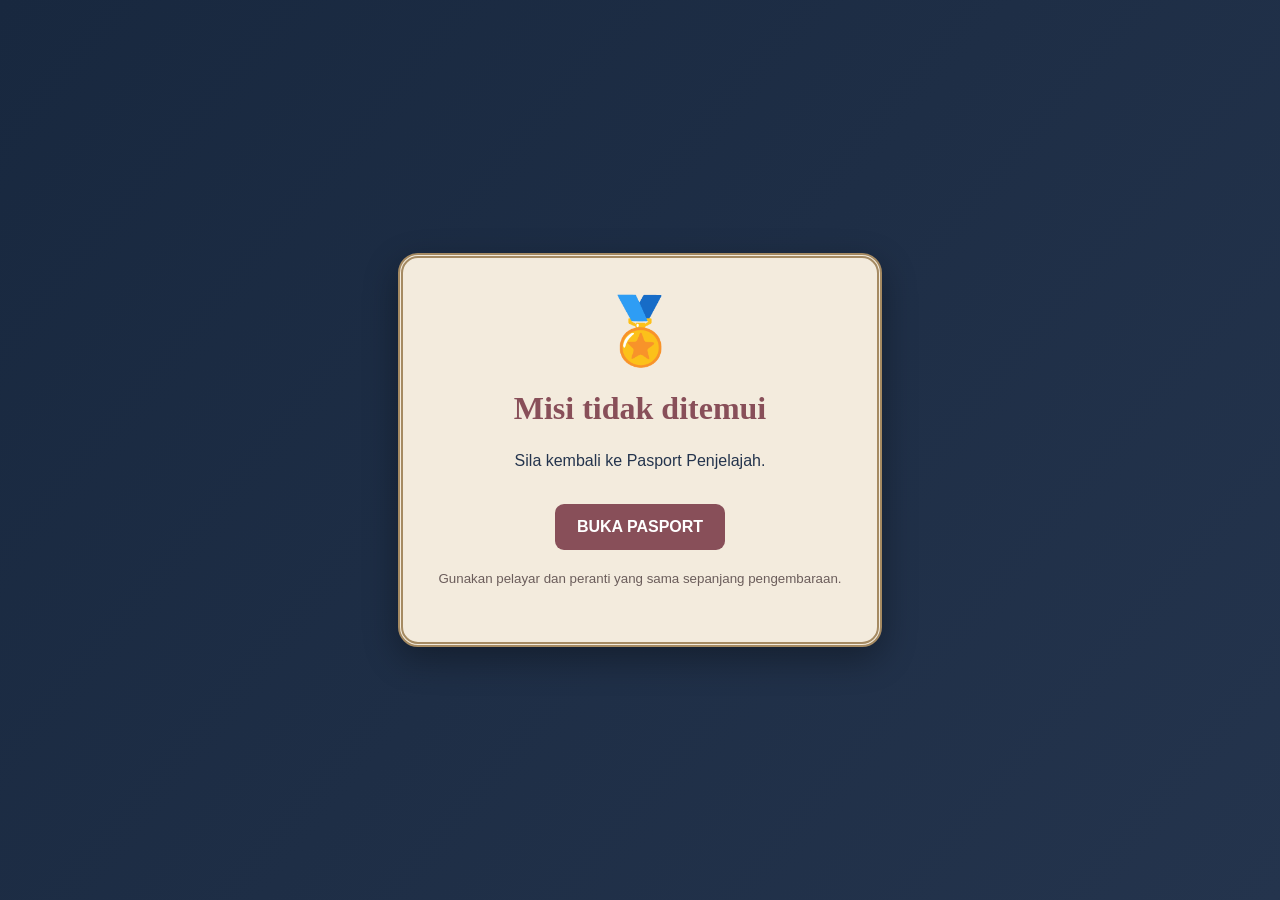
==== selesai.html @ 511d0561 "Add files via upload" ====
<!doctype html><html lang="ms"><head><meta charset="utf-8"><meta name="viewport" content="width=device-width,initial-scale=1"><title>Cop Pasport | JEJAK ILMU</title><style>body{margin:0;min-height:100vh;display:grid;place-items:center;background:linear-gradient(130deg,#18283f,#24344d);font-family:Arial,sans-serif;color:#24344d}.card{background:#f3ebdd;border:5px double #a58a62;border-radius:20px;max-width:540px;margin:20px;padding:35px;text-align:center;box-shadow:0 12px 35px #0005}h1{color:#884f59;font-family:Georgia,serif}a{display:inline-block;padding:14px 22px;border-radius:9px;background:#884f59;color:white;text-decoration:none;font-weight:bold;margin-top:15px}p{line-height:1.55}.stamp{font-size:65px}small{color:#6b5d5b}</style></head><body><div class="card"><div class="stamp">🏅</div><h1 id="title">Cop Pasport</h1><p id="msg">Sedang merekod cop...</p><a id="next" href="#">TERUSKAN PENGEMBARAAN →</a><p><small>Gunakan pelayar dan peranti yang sama sepanjang pengembaraan.</small></p></div><script>(()=>{const routes={sejarah:['Jejak Sejarah','https://sites.google.com/moe-dl.edu.my/edup6023ainnasuha/galeri-pendidikan',1],galeri:['Galeri Pendidikan','https://sites.google.com/moe-dl.edu.my/edup6023ainnasuha/arkib-laporan',2],arkib:['Arkib Laporan','https://sites.google.com/moe-dl.edu.my/edup6023ainnasuha/cabaran-refleksi',3],cabaran:['Cabaran & Refleksi','https://g-ipgp250803295-hash.github.io/jejak-ilmu-pasport/',4]};const key=new URLSearchParams(location.search).get('misi');const r=routes[key];const title=document.getElementById('title'),msg=document.getElementById('msg'),next=document.getElementById('next');if(!r){title.textContent='Misi tidak ditemui';msg.textContent='Sila kembali ke Pasport Penjelajah.';next.href='index.html';next.textContent='BUKA PASPORT';return;}let state={name:'',stamps:[false,false,false,false,false]};try{const saved=JSON.parse(localStorage.getItem('jejak-ilmu-pasport-v2'));if(saved&&Array.isArray(saved.stamps)&&saved.stamps.length===5)state=saved;}catch(e){}state.stamps[r[2]]=true;try{localStorage.setItem('jejak-ilmu-pasport-v2',JSON.stringify(state));title.textContent='✓ COP '+r[0].toUpperCase();msg.textContent='Tahniah! Cop '+r[0]+' telah direkodkan secara automatik. Jumlah cop: '+state.stamps.filter(Boolean).length+'/5.';}catch(e){title.textContent='Penyimpanan disekat';msg.textContent='Buka pautan ini dalam pelayar biasa dan benarkan penyimpanan laman.';}next.href=r[1];next.textContent=key==='cabaran'?'🏅 KEMBALI KE PASPORT & SIJIL':'TERUSKAN KE HALAMAN SETERUSNYA →';})();</script></body></html>
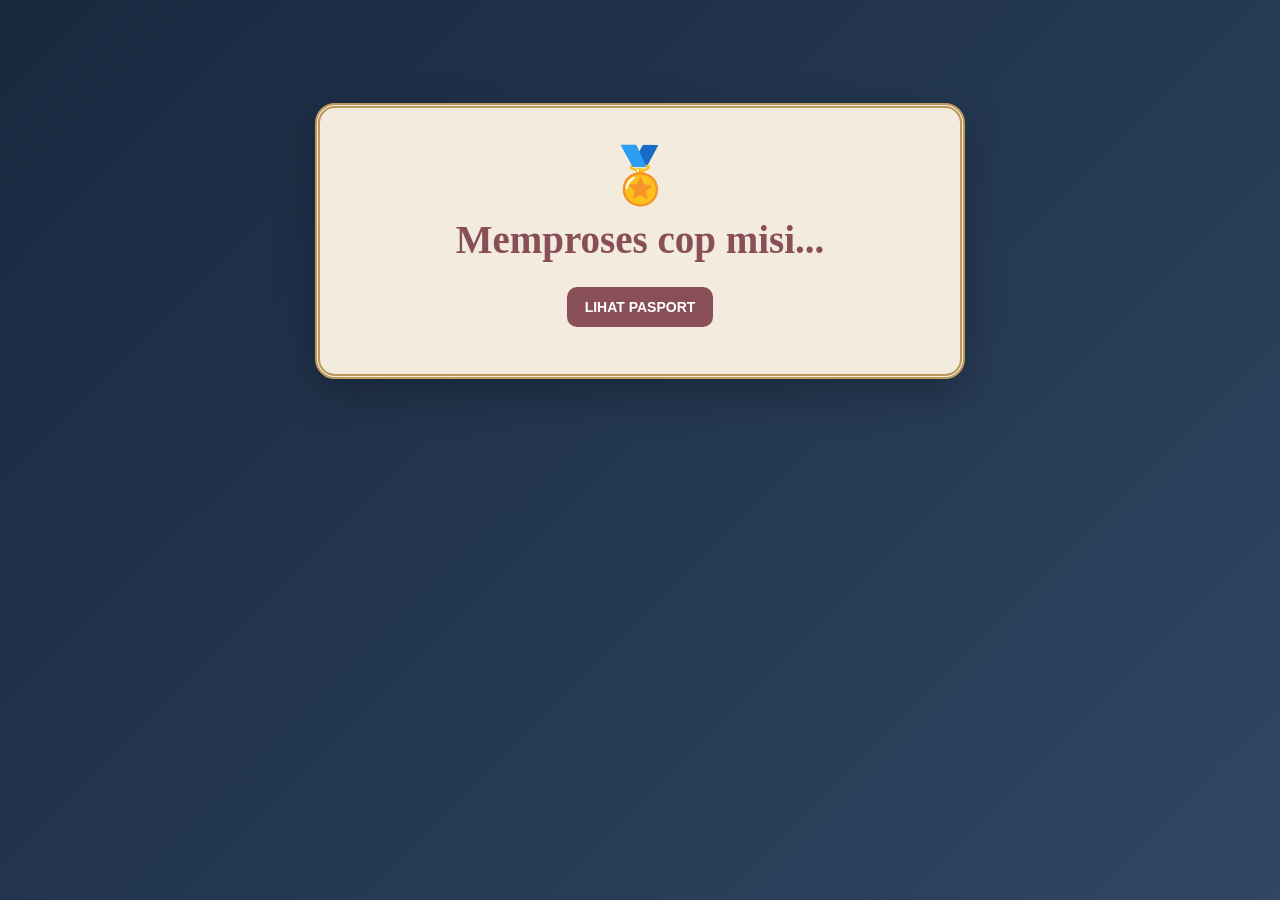
==== commit d7ee86f9: "Add files via upload" ====
--- a/selesai.html
+++ b/selesai.html
@@ -1 +1,4 @@
-<!doctype html><html lang="ms"><head><meta charset="utf-8"><meta name="viewport" content="width=device-width,initial-scale=1"><title>Cop Pasport | JEJAK ILMU</title><style>body{margin:0;min-height:100vh;display:grid;place-items:center;background:linear-gradient(130deg,#18283f,#24344d);font-family:Arial,sans-serif;color:#24344d}.card{background:#f3ebdd;border:5px double #a58a62;border-radius:20px;max-width:540px;margin:20px;padding:35px;text-align:center;box-shadow:0 12px 35px #0005}h1{color:#884f59;font-family:Georgia,serif}a{display:inline-block;padding:14px 22px;border-radius:9px;background:#884f59;color:white;text-decoration:none;font-weight:bold;margin-top:15px}p{line-height:1.55}.stamp{font-size:65px}small{color:#6b5d5b}</style></head><body><div class="card"><div class="stamp">🏅</div><h1 id="title">Cop Pasport</h1><p id="msg">Sedang merekod cop...</p><a id="next" href="#">TERUSKAN PENGEMBARAAN →</a><p><small>Gunakan pelayar dan peranti yang sama sepanjang pengembaraan.</small></p></div><script>(()=>{const routes={sejarah:['Jejak Sejarah','https://sites.google.com/moe-dl.edu.my/edup6023ainnasuha/galeri-pendidikan',1],galeri:['Galeri Pendidikan','https://sites.google.com/moe-dl.edu.my/edup6023ainnasuha/arkib-laporan',2],arkib:['Arkib Laporan','https://sites.google.com/moe-dl.edu.my/edup6023ainnasuha/cabaran-refleksi',3],cabaran:['Cabaran & Refleksi','https://g-ipgp250803295-hash.github.io/jejak-ilmu-pasport/',4]};const key=new URLSearchParams(location.search).get('misi');const r=routes[key];const title=document.getElementById('title'),msg=document.getElementById('msg'),next=document.getElementById('next');if(!r){title.textContent='Misi tidak ditemui';msg.textContent='Sila kembali ke Pasport Penjelajah.';next.href='index.html';next.textContent='BUKA PASPORT';return;}let state={name:'',stamps:[false,false,false,false,false]};try{const saved=JSON.parse(localStorage.getItem('jejak-ilmu-pasport-v2'));if(saved&&Array.isArray(saved.stamps)&&saved.stamps.length===5)state=saved;}catch(e){}state.stamps[r[2]]=true;try{localStorage.setItem('jejak-ilmu-pasport-v2',JSON.stringify(state));title.textContent='✓ COP '+r[0].toUpperCase();msg.textContent='Tahniah! Cop '+r[0]+' telah direkodkan secara automatik. Jumlah cop: '+state.stamps.filter(Boolean).length+'/5.';}catch(e){title.textContent='Penyimpanan disekat';msg.textContent='Buka pautan ini dalam pelayar biasa dan benarkan penyimpanan laman.';}next.href=r[1];next.textContent=key==='cabaran'?'🏅 KEMBALI KE PASPORT & SIJIL':'TERUSKAN KE HALAMAN SETERUSNYA →';})();</script></body></html>+<!doctype html><html lang="ms"><head><meta charset="utf-8"><meta name="viewport" content="width=device-width,initial-scale=1"><title>Cop Misi | JEJAK ILMU</title><link rel="stylesheet" href="style.css"></head><body><section class="panel"><div style="font-size:55px">🏅</div><h1 id="heading">Memproses cop misi...</h1><p id="description"></p><p id="total" style="font-weight:bold;color:#884f59"></p><div class="actions"><a id="next" class="btn navy hidden" href="index.html">TERUSKAN PENGEMBARAAN</a><a class="btn" href="index.html">LIHAT PASPORT</a></div><p style="font-size:12px;color:#884f59" id="small"></p></section><script src="app.js"></script><script>
+const id=(new URLSearchParams(location.search).get('misi')||'').trim().toLowerCase();const m=MISSIONS.find(x=>x.id===id);const heading=document.getElementById('heading'),desc=document.getElementById('description'),next=document.getElementById('next');
+if(m){const ok=mark(m.id);heading.textContent='✓ MISI '+m.title.toUpperCase()+' SELESAI!';desc.textContent=ok?'Tahniah! Cop misi telah direkodkan secara automatik.':'Misi dikenal pasti, tetapi pelayar menghalang penyimpanan. Cuba buka pautan dalam tab biasa.';document.getElementById('total').textContent='Cop terkumpul: '+count()+'/5';next.href=m.next;next.textContent=m.nextLabel+' →';next.classList.remove('hidden');if(m.id==='cabaran')document.getElementById('small').textContent='Jika cukup 5/5 cop, buka pasport untuk menuntut sijil.';}else{heading.textContent='Pautan misi belum lengkap';desc.textContent='Buka halaman ini melalui butang MULA PENGEMBARAAN atau SELESAI MENEROKA di Google Sites.';document.getElementById('small').textContent='Kod diterima: '+(id||'(tiada)')+'. Contoh: selesai.html?misi=mula';}
+</script></body></html>
--- a/style.css
+++ b/style.css
@@ -0,0 +1 @@
+*{box-sizing:border-box}body{margin:0;background:linear-gradient(135deg,#18283f,#304663);font-family:Georgia,serif;color:#f3ebdd;min-height:100vh;padding:22px}main{max-width:1120px;margin:auto}.frame{border:3px double #d5b477;border-radius:20px;padding:23px;background:rgba(255,255,255,.04)}h1{text-align:center;font-size:clamp(25px,4vw,43px);margin:9px 0}h2{margin:0 0 12px;color:#884f59}.intro{text-align:center}.tag{text-align:center;color:#e8c58e;letter-spacing:3px;font:700 12px Arial}.sub{text-align:center}.name{display:flex;gap:9px;align-items:center;justify-content:center;flex-wrap:wrap;margin:20px 0}input{padding:12px;border:2px solid #d5b477;border-radius:9px;font-size:15px;background:#fffaf0;color:#24344d}button,.btn{display:inline-block;border:0;border-radius:10px;padding:12px 18px;background:#884f59;color:white;font:700 14px Arial;cursor:pointer;text-decoration:none;text-align:center}button:hover,.btn:hover{filter:brightness(1.1)}.gold{background:#e7c68c;color:#24344d}.navy{background:#24344d;color:white}.progress{display:flex;gap:10px;align-items:center;margin:20px 0;font:700 14px Arial}.track{flex:1;height:12px;background:#e8ddc9;border-radius:99px;overflow:hidden}.fill{height:100%;width:0;background:#d3a85b;transition:width .2s}.cards{display:grid;grid-template-columns:repeat(5,minmax(0,1fr));gap:12px}.card{background:#fffaf1;color:#24344d;border:2px solid #d0b17c;border-radius:15px;text-align:center;padding:15px 10px;min-height:220px;display:flex;flex-direction:column;align-items:center;justify-content:space-between}.card.done{border-color:#669578;background:#eff9f1}.num{font:700 11px Arial;color:#884f59;letter-spacing:1px}.emoji{font-size:30px}.card h3{font-size:17px;margin:7px 0}.card p{font:13px/1.5 Arial;color:#884f59;margin:5px 0}.stamp{font:700 13px Arial;color:#28704b}.bottom{background:#fff7e9;color:#24344d;border-radius:12px;padding:17px;margin-top:17px;display:flex;align-items:center;gap:12px;justify-content:space-between;flex-wrap:wrap}.bottom p{margin:5px 0;font:13px Arial}.muted{font:13px/1.5 Arial;color:#e8ddc9}.center{text-align:center}.panel{max-width:650px;margin:9vh auto;background:#f3ebdd;color:#24344d;border:5px double #bd985b;border-radius:20px;padding:35px;text-align:center;box-shadow:0 15px 40px #0004}.panel h1{color:#884f59;font-size:clamp(27px,4vw,39px)}.panel p{font:16px/1.7 Arial}.actions{display:flex;gap:12px;justify-content:center;flex-wrap:wrap;margin-top:25px}.certificate{background:#fff8e8;color:#24344d;border:10px double #bca071;padding:35px;text-align:center;max-width:900px;margin:30px auto;box-shadow:0 10px 25px #0003}.certificate h1{color:#884f59}.certificate .recipient{font-size:clamp(25px,5vw,44px);color:#884f59;border-bottom:2px solid #bca071;display:inline-block;padding:12px 40px}.hidden{display:none!important}@media(max-width:800px){.cards{grid-template-columns:repeat(2,1fr)}.card{min-height:190px}body{padding:12px}}@media(max-width:480px){.cards{grid-template-columns:1fr 1fr}.frame{padding:13px}.card{padding:10px 5px}}@media print{body{background:white;padding:0}.no-print{display:none!important}.certificate{box-shadow:none;margin:0 auto;min-height:90vh}}
